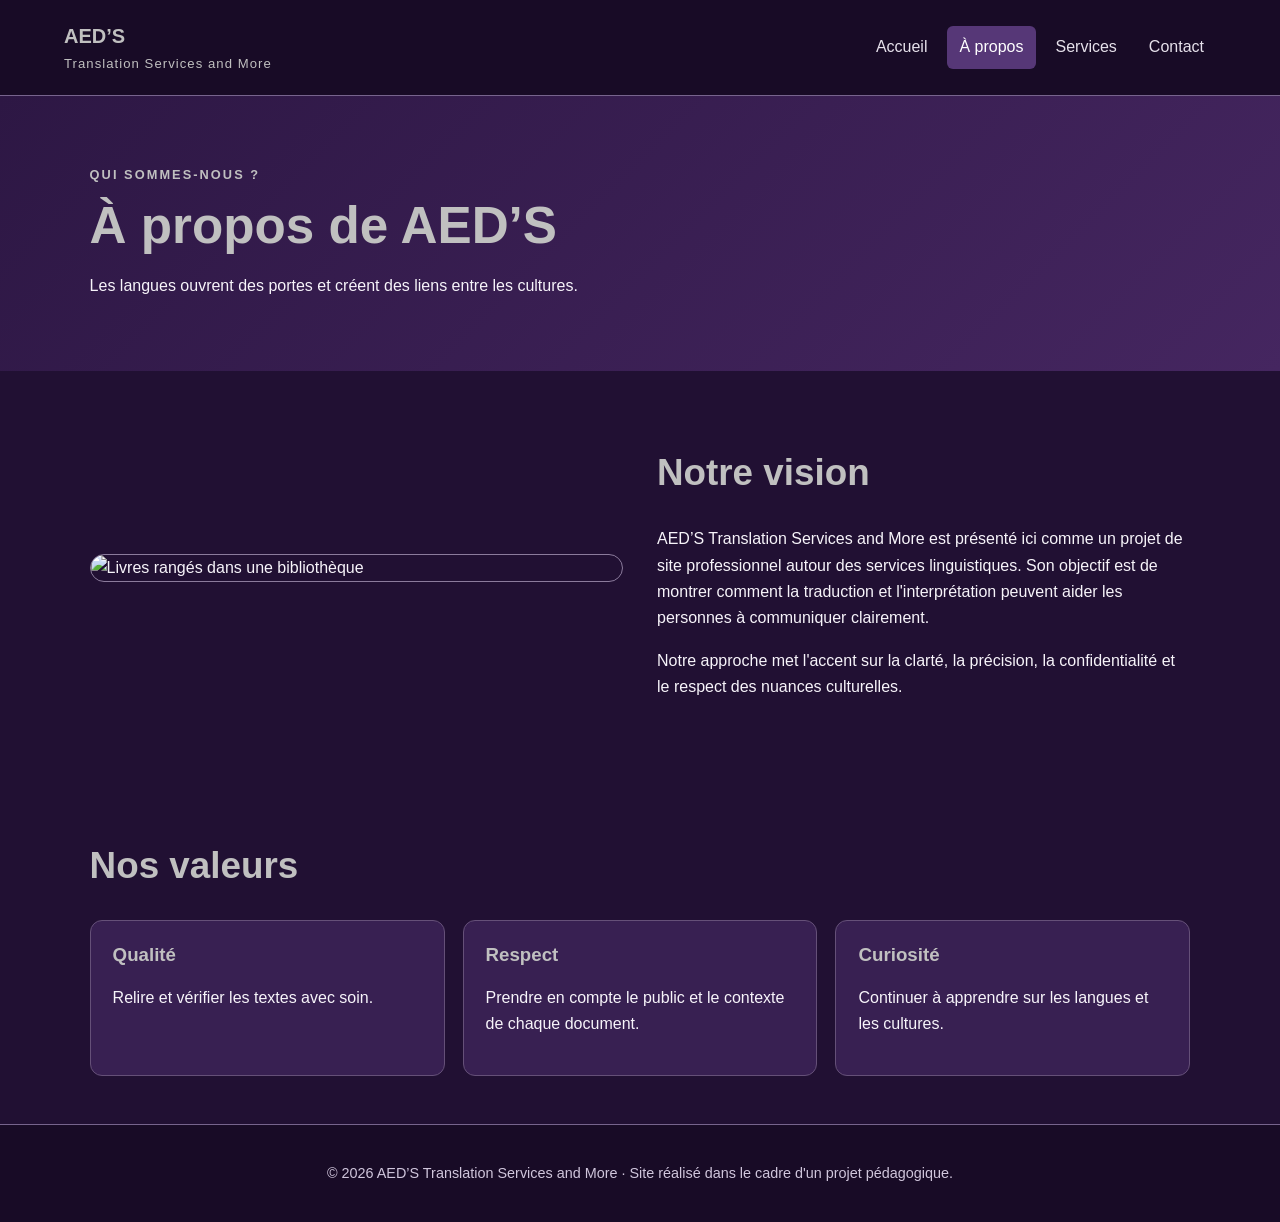
==== about.html @ a395842f "Add files via upload" ====
<!DOCTYPE html>
<html lang="fr">
<head>
  <meta charset="UTF-8">
  <meta name="viewport" content="width=device-width, initial-scale=1.0">
  <title>AED’S Translation Services and More | À propos</title>
  <link rel="stylesheet" href="style.css">
</head>
<body>
  <header class="site-header">
    <a class="logo" href="index.html">AED’S <span>Translation Services and More</span></a>
    <nav aria-label="Menu principal">
      <a href="index.html">Accueil</a><a class="active" href="about.html">À propos</a>
      <a href="services.html">Services</a><a href="contact.html">Contact</a>
    </nav>
  </header>
  <main>
    <section class="page-hero">
      <p class="eyebrow">Qui sommes-nous ?</p>
      <h1>À propos de AED’S</h1>
      <p>Les langues ouvrent des portes et créent des liens entre les cultures.</p>
    </section>
    <section class="split section">
      <img src="https://images.unsplash.com/photo-1524995997946-a1c2e315a42f?auto=format&fit=crop&w=1000&q=85" alt="Livres rangés dans une bibliothèque">
      <div><h2>Notre vision</h2>
        <p>AED’S Translation Services and More est présenté ici comme un projet de site professionnel autour des services linguistiques. Son objectif est de montrer comment la traduction et l'interprétation peuvent aider les personnes à communiquer clairement.</p>
        <p>Notre approche met l'accent sur la clarté, la précision, la confidentialité et le respect des nuances culturelles.</p>
      </div>
    </section>
    <section class="section">
      <h2>Nos valeurs</h2>
      <div class="cards">
        <article class="card"><h3>Qualité</h3><p>Relire et vérifier les textes avec soin.</p></article>
        <article class="card"><h3>Respect</h3><p>Prendre en compte le public et le contexte de chaque document.</p></article>
        <article class="card"><h3>Curiosité</h3><p>Continuer à apprendre sur les langues et les cultures.</p></article>
      </div>
    </section>
  </main>
  <footer><p>© 2026 AED’S Translation Services and More · Site réalisé dans le cadre d'un projet pédagogique.</p></footer>
</body>
</html>
---- style.css ----
/* Couleurs du site : violet et argent */
:root {
  --purple-dark: #211033;
  --purple: #382052;
  --purple-light: #563777;
  --silver: #c0c0c0;
  --silver-light: #e6e1eb;
  --text: #f7f4fa;
}
* { box-sizing: border-box; }
html { scroll-behavior: smooth; }
body {
  margin: 0;
  font-family: Arial, Helvetica, sans-serif;
  line-height: 1.65;
  color: var(--text);
  background: var(--purple-dark);
}
a { color: var(--silver); }
a:hover { color: white; }
.site-header {
  display: flex; justify-content: space-between; align-items: center;
  gap: 24px; padding: 20px clamp(18px, 5vw, 72px);
  background: #180b26; border-bottom: 1px solid #77648d;
  flex-wrap: wrap;
}
.logo { color: var(--silver); text-decoration: none; font-weight: bold; font-size: 1.25rem; }
.logo span { display: block; font-size: .82rem; font-weight: normal; letter-spacing: .08em; }
nav { display: flex; gap: 8px; flex-wrap: wrap; }
nav a { color: var(--silver-light); text-decoration: none; padding: 8px 12px; border-radius: 6px; }
nav a:hover, nav a.active { color: white; background: var(--purple-light); }
.hero {
  display: grid; grid-template-columns: 1fr 1fr; align-items: center; gap: 36px;
  padding: 64px clamp(18px, 7vw, 100px); background: linear-gradient(135deg, #2d1744, #452660);
}
.hero h1, .page-hero h1 { color: var(--silver); font-size: clamp(2.2rem, 5vw, 4rem); line-height: 1.1; margin: 8px 0 18px; }
.hero p { max-width: 620px; }
.hero img, .split img { width: 100%; display: block; object-fit: cover; border-radius: 14px; border: 1px solid #8b7b9c; }
.hero img { min-height: 260px; max-height: 420px; }
.eyebrow { color: var(--silver); text-transform: uppercase; letter-spacing: .16em; font-size: .8rem; font-weight: bold; }
.button { display: inline-block; margin-top: 12px; padding: 12px 20px; color: #211033; background: var(--silver); border-radius: 7px; text-decoration: none; font-weight: bold; }
.button:hover { color: #211033; background: white; }
.section { padding: 48px clamp(18px, 7vw, 100px); }
h2, h3 { color: var(--silver); line-height: 1.25; }
h2 { font-size: clamp(1.6rem, 3vw, 2.3rem); }
.cards { display: grid; grid-template-columns: repeat(3, 1fr); gap: 18px; margin-top: 24px; }
.card { background: var(--purple); border: 1px solid #655078; border-radius: 12px; padding: 22px; }
.card h3 { margin-top: 0; }
.page-hero { padding: 56px clamp(18px, 7vw, 100px); background: linear-gradient(135deg, #2d1744, #452660); }
.page-hero h1 { font-size: clamp(2.2rem, 4vw, 3.4rem); }
.page-hero p:last-child { max-width: 720px; }
.split { display: grid; grid-template-columns: minmax(0, 1fr) minmax(0, 1fr); gap: 34px; align-items: center; }
.split img { max-height: 390px; }
.contact-layout { display: grid; grid-template-columns: 1fr 1fr; gap: 20px; align-items: start; }
.link-list { padding-left: 22px; }
.link-list li { margin: 12px 0; }
.note { color: #d0c6dc; font-size: .92rem; }
footer { padding: 22px; text-align: center; background: #180b26; border-top: 1px solid #77648d; color: #d0c6dc; font-size: .9rem; }
@media (max-width: 760px) {
  .hero, .split, .contact-layout { grid-template-columns: 1fr; }
  .cards { grid-template-columns: 1fr; }
  .site-header { align-items: flex-start; }
  nav { width: 100%; }
}
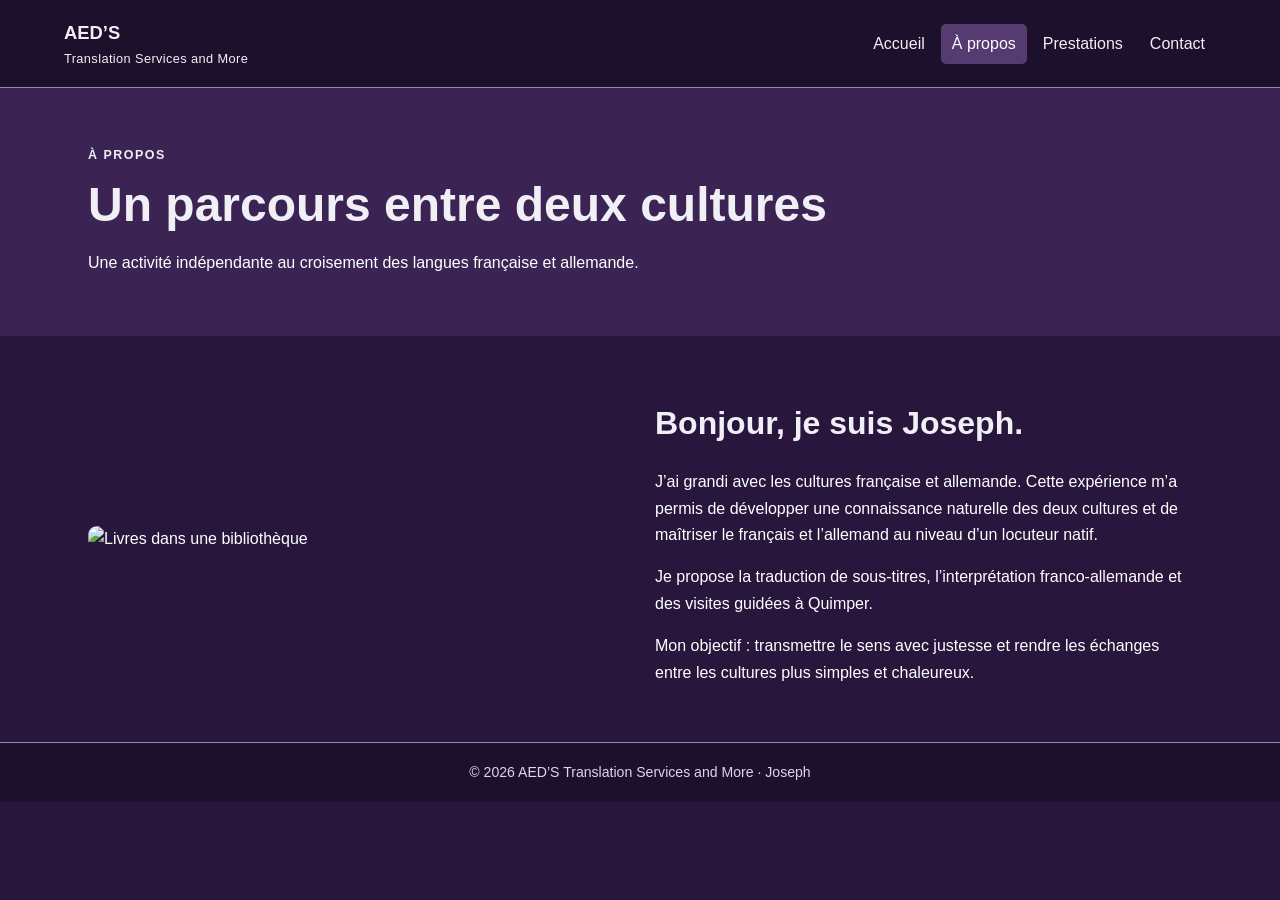
==== commit 92e70e18: "Add files via upload" ====
--- a/about.html
+++ b/about.html
@@ -1,41 +1,4 @@
-<!DOCTYPE html>
-<html lang="fr">
-<head>
-  <meta charset="UTF-8">
-  <meta name="viewport" content="width=device-width, initial-scale=1.0">
-  <title>AED’S Translation Services and More | À propos</title>
-  <link rel="stylesheet" href="style.css">
-</head>
-<body>
-  <header class="site-header">
-    <a class="logo" href="index.html">AED’S <span>Translation Services and More</span></a>
-    <nav aria-label="Menu principal">
-      <a href="index.html">Accueil</a><a class="active" href="about.html">À propos</a>
-      <a href="services.html">Services</a><a href="contact.html">Contact</a>
-    </nav>
-  </header>
-  <main>
-    <section class="page-hero">
-      <p class="eyebrow">Qui sommes-nous ?</p>
-      <h1>À propos de AED’S</h1>
-      <p>Les langues ouvrent des portes et créent des liens entre les cultures.</p>
-    </section>
-    <section class="split section">
-      <img src="https://images.unsplash.com/photo-1524995997946-a1c2e315a42f?auto=format&fit=crop&w=1000&q=85" alt="Livres rangés dans une bibliothèque">
-      <div><h2>Notre vision</h2>
-        <p>AED’S Translation Services and More est présenté ici comme un projet de site professionnel autour des services linguistiques. Son objectif est de montrer comment la traduction et l'interprétation peuvent aider les personnes à communiquer clairement.</p>
-        <p>Notre approche met l'accent sur la clarté, la précision, la confidentialité et le respect des nuances culturelles.</p>
-      </div>
-    </section>
-    <section class="section">
-      <h2>Nos valeurs</h2>
-      <div class="cards">
-        <article class="card"><h3>Qualité</h3><p>Relire et vérifier les textes avec soin.</p></article>
-        <article class="card"><h3>Respect</h3><p>Prendre en compte le public et le contexte de chaque document.</p></article>
-        <article class="card"><h3>Curiosité</h3><p>Continuer à apprendre sur les langues et les cultures.</p></article>
-      </div>
-    </section>
-  </main>
-  <footer><p>© 2026 AED’S Translation Services and More · Site réalisé dans le cadre d'un projet pédagogique.</p></footer>
-</body>
-</html>
+<!doctype html>
+<html lang="fr"><head><meta charset="utf-8"><meta name="viewport" content="width=device-width, initial-scale=1"><title>AED’S Translation Services and More | À propos</title><link rel="stylesheet" href="style.css"></head>
+<body><header><a class="logo" href="index.html">AED’S <span>Translation Services and More</span></a><nav><a href="index.html">Accueil</a><a class="active" href="about.html">À propos</a><a href="services.html">Prestations</a><a href="contact.html">Contact</a></nav></header>
+<main><section class="page-hero"><p class="eyebrow">À propos</p><h1>Un parcours entre deux cultures</h1><p>Une activité indépendante au croisement des langues française et allemande.</p></section><section class="split section"><img src="https://images.unsplash.com/photo-1524995997946-a1c2e315a42f?auto=format&fit=crop&w=1000&q=85" alt="Livres dans une bibliothèque"><div><h2>Bonjour, je suis Joseph.</h2><p>J’ai grandi avec les cultures française et allemande. Cette expérience m’a permis de développer une connaissance naturelle des deux cultures et de maîtriser le français et l’allemand au niveau d’un locuteur natif.</p><p>Je propose la traduction de sous-titres, l’interprétation franco-allemande et des visites guidées à Quimper.</p><p>Mon objectif : transmettre le sens avec justesse et rendre les échanges entre les cultures plus simples et chaleureux.</p></div></section></main><footer>© 2026 AED’S Translation Services and More · Joseph</footer></body></html>
--- a/style.css
+++ b/style.css
@@ -1,64 +1,13 @@
-/* Couleurs du site : violet et argent */
-:root {
-  --purple-dark: #211033;
-  --purple: #382052;
-  --purple-light: #563777;
-  --silver: #c0c0c0;
-  --silver-light: #e6e1eb;
-  --text: #f7f4fa;
-}
-* { box-sizing: border-box; }
-html { scroll-behavior: smooth; }
-body {
-  margin: 0;
-  font-family: Arial, Helvetica, sans-serif;
-  line-height: 1.65;
-  color: var(--text);
-  background: var(--purple-dark);
-}
-a { color: var(--silver); }
-a:hover { color: white; }
-.site-header {
-  display: flex; justify-content: space-between; align-items: center;
-  gap: 24px; padding: 20px clamp(18px, 5vw, 72px);
-  background: #180b26; border-bottom: 1px solid #77648d;
-  flex-wrap: wrap;
-}
-.logo { color: var(--silver); text-decoration: none; font-weight: bold; font-size: 1.25rem; }
-.logo span { display: block; font-size: .82rem; font-weight: normal; letter-spacing: .08em; }
-nav { display: flex; gap: 8px; flex-wrap: wrap; }
-nav a { color: var(--silver-light); text-decoration: none; padding: 8px 12px; border-radius: 6px; }
-nav a:hover, nav a.active { color: white; background: var(--purple-light); }
-.hero {
-  display: grid; grid-template-columns: 1fr 1fr; align-items: center; gap: 36px;
-  padding: 64px clamp(18px, 7vw, 100px); background: linear-gradient(135deg, #2d1744, #452660);
-}
-.hero h1, .page-hero h1 { color: var(--silver); font-size: clamp(2.2rem, 5vw, 4rem); line-height: 1.1; margin: 8px 0 18px; }
-.hero p { max-width: 620px; }
-.hero img, .split img { width: 100%; display: block; object-fit: cover; border-radius: 14px; border: 1px solid #8b7b9c; }
-.hero img { min-height: 260px; max-height: 420px; }
-.eyebrow { color: var(--silver); text-transform: uppercase; letter-spacing: .16em; font-size: .8rem; font-weight: bold; }
-.button { display: inline-block; margin-top: 12px; padding: 12px 20px; color: #211033; background: var(--silver); border-radius: 7px; text-decoration: none; font-weight: bold; }
-.button:hover { color: #211033; background: white; }
-.section { padding: 48px clamp(18px, 7vw, 100px); }
-h2, h3 { color: var(--silver); line-height: 1.25; }
-h2 { font-size: clamp(1.6rem, 3vw, 2.3rem); }
-.cards { display: grid; grid-template-columns: repeat(3, 1fr); gap: 18px; margin-top: 24px; }
-.card { background: var(--purple); border: 1px solid #655078; border-radius: 12px; padding: 22px; }
-.card h3 { margin-top: 0; }
-.page-hero { padding: 56px clamp(18px, 7vw, 100px); background: linear-gradient(135deg, #2d1744, #452660); }
-.page-hero h1 { font-size: clamp(2.2rem, 4vw, 3.4rem); }
-.page-hero p:last-child { max-width: 720px; }
-.split { display: grid; grid-template-columns: minmax(0, 1fr) minmax(0, 1fr); gap: 34px; align-items: center; }
-.split img { max-height: 390px; }
-.contact-layout { display: grid; grid-template-columns: 1fr 1fr; gap: 20px; align-items: start; }
-.link-list { padding-left: 22px; }
-.link-list li { margin: 12px 0; }
-.note { color: #d0c6dc; font-size: .92rem; }
-footer { padding: 22px; text-align: center; background: #180b26; border-top: 1px solid #77648d; color: #d0c6dc; font-size: .9rem; }
-@media (max-width: 760px) {
-  .hero, .split, .contact-layout { grid-template-columns: 1fr; }
-  .cards { grid-template-columns: 1fr; }
-  .site-header { align-items: flex-start; }
-  nav { width: 100%; }
-}
+/* Design simple : fond violet et écriture argent clair */
+:root{--violet:#28163d;--violet2:#3b2454;--violet3:#563b70;--argent:#f0eff6;--argent2:#ddd7e8;--texte:#fff}
+*{box-sizing:border-box}body{margin:0;font-family:Arial,Helvetica,sans-serif;line-height:1.65;background:var(--violet);color:var(--texte)}a{color:var(--argent)}a:hover{color:#fff}
+header{display:flex;justify-content:space-between;align-items:center;gap:20px;padding:18px clamp(18px,5vw,64px);background:#1d102d;border-bottom:1px solid #9a8bad;flex-wrap:wrap}
+.logo{font-size:1.15rem;font-weight:bold;text-decoration:none;color:var(--argent)}.logo span{display:block;font-size:.8rem;font-weight:normal;letter-spacing:.03em}
+nav{display:flex;gap:5px;flex-wrap:wrap}nav a{text-decoration:none;color:var(--argent);padding:7px 11px;border-radius:5px}nav a:hover,nav a.active{background:var(--violet3);color:#fff}
+.hero{display:grid;grid-template-columns:1fr 1fr;align-items:center;gap:30px;padding:50px clamp(18px,7vw,88px);background:var(--violet2)}.hero h1,.page-hero h1{color:var(--argent);font-size:clamp(2rem,4.5vw,3.4rem);line-height:1.12;margin:8px 0 18px}.hero img,.split img{width:100%;display:block;object-fit:cover;border-radius:9px}.hero img{max-height:380px}.eyebrow{color:var(--argent);text-transform:uppercase;letter-spacing:.12em;font-size:.78rem;font-weight:bold}
+.button{display:inline-block;margin-top:12px;padding:10px 17px;background:var(--argent);color:var(--violet);border-radius:5px;text-decoration:none;font-weight:bold}.button:hover{background:#fff;color:var(--violet)}
+.section{padding:40px clamp(18px,7vw,88px)}h2,h3{color:var(--argent);line-height:1.25}h2{font-size:clamp(1.4rem,2.7vw,2rem)}
+.cards{display:grid;grid-template-columns:repeat(3,1fr);gap:15px;margin-top:22px}.card{background:var(--violet2);border:1px solid #827096;border-radius:9px;padding:19px}.card h3{margin-top:0}.card h2{font-size:1.3rem}
+.page-hero{padding:44px clamp(18px,7vw,88px);background:var(--violet2)}.page-hero h1{font-size:clamp(2rem,4vw,3rem)}.split{display:grid;grid-template-columns:1fr 1fr;gap:30px;align-items:center}.split img{max-height:360px}.contact-layout{display:grid;grid-template-columns:1fr 1fr;gap:18px;align-items:start}
+footer{padding:18px;text-align:center;background:#1d102d;border-top:1px solid #9a8bad;color:var(--argent2);font-size:.88rem}
+@media(max-width:760px){.hero,.split,.contact-layout,.cards{grid-template-columns:1fr}header{align-items:flex-start}nav{width:100%}}
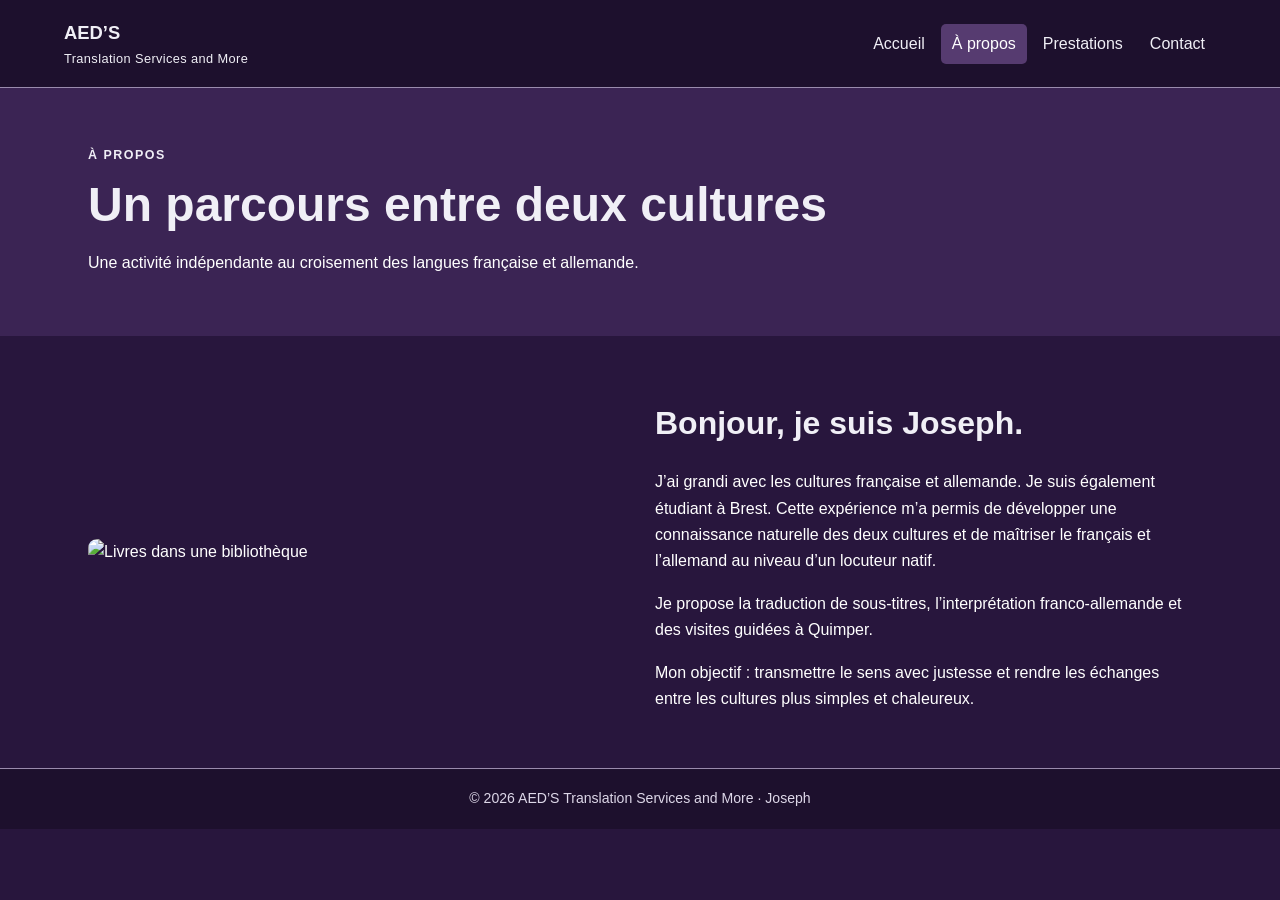
==== commit 3682dbca: "Add files via upload" ====
--- a/about.html
+++ b/about.html
@@ -1,4 +1,4 @@
 <!doctype html>
 <html lang="fr"><head><meta charset="utf-8"><meta name="viewport" content="width=device-width, initial-scale=1"><title>AED’S Translation Services and More | À propos</title><link rel="stylesheet" href="style.css"></head>
 <body><header><a class="logo" href="index.html">AED’S <span>Translation Services and More</span></a><nav><a href="index.html">Accueil</a><a class="active" href="about.html">À propos</a><a href="services.html">Prestations</a><a href="contact.html">Contact</a></nav></header>
-<main><section class="page-hero"><p class="eyebrow">À propos</p><h1>Un parcours entre deux cultures</h1><p>Une activité indépendante au croisement des langues française et allemande.</p></section><section class="split section"><img src="https://images.unsplash.com/photo-1524995997946-a1c2e315a42f?auto=format&fit=crop&w=1000&q=85" alt="Livres dans une bibliothèque"><div><h2>Bonjour, je suis Joseph.</h2><p>J’ai grandi avec les cultures française et allemande. Cette expérience m’a permis de développer une connaissance naturelle des deux cultures et de maîtriser le français et l’allemand au niveau d’un locuteur natif.</p><p>Je propose la traduction de sous-titres, l’interprétation franco-allemande et des visites guidées à Quimper.</p><p>Mon objectif : transmettre le sens avec justesse et rendre les échanges entre les cultures plus simples et chaleureux.</p></div></section></main><footer>© 2026 AED’S Translation Services and More · Joseph</footer></body></html>+<main><section class="page-hero"><p class="eyebrow">À propos</p><h1>Un parcours entre deux cultures</h1><p>Une activité indépendante au croisement des langues française et allemande.</p></section><section class="split section"><img src="https://images.unsplash.com/photo-1524995997946-a1c2e315a42f?auto=format&fit=crop&w=1000&q=85" alt="Livres dans une bibliothèque"><div><h2>Bonjour, je suis Joseph.</h2><p>J’ai grandi avec les cultures française et allemande. Je suis également étudiant à Brest. Cette expérience m’a permis de développer une connaissance naturelle des deux cultures et de maîtriser le français et l’allemand au niveau d’un locuteur natif.</p><p>Je propose la traduction de sous-titres, l’interprétation franco-allemande et des visites guidées à Quimper.</p><p>Mon objectif : transmettre le sens avec justesse et rendre les échanges entre les cultures plus simples et chaleureux.</p></div></section></main><footer>© 2026 AED’S Translation Services and More · Joseph</footer></body></html>
